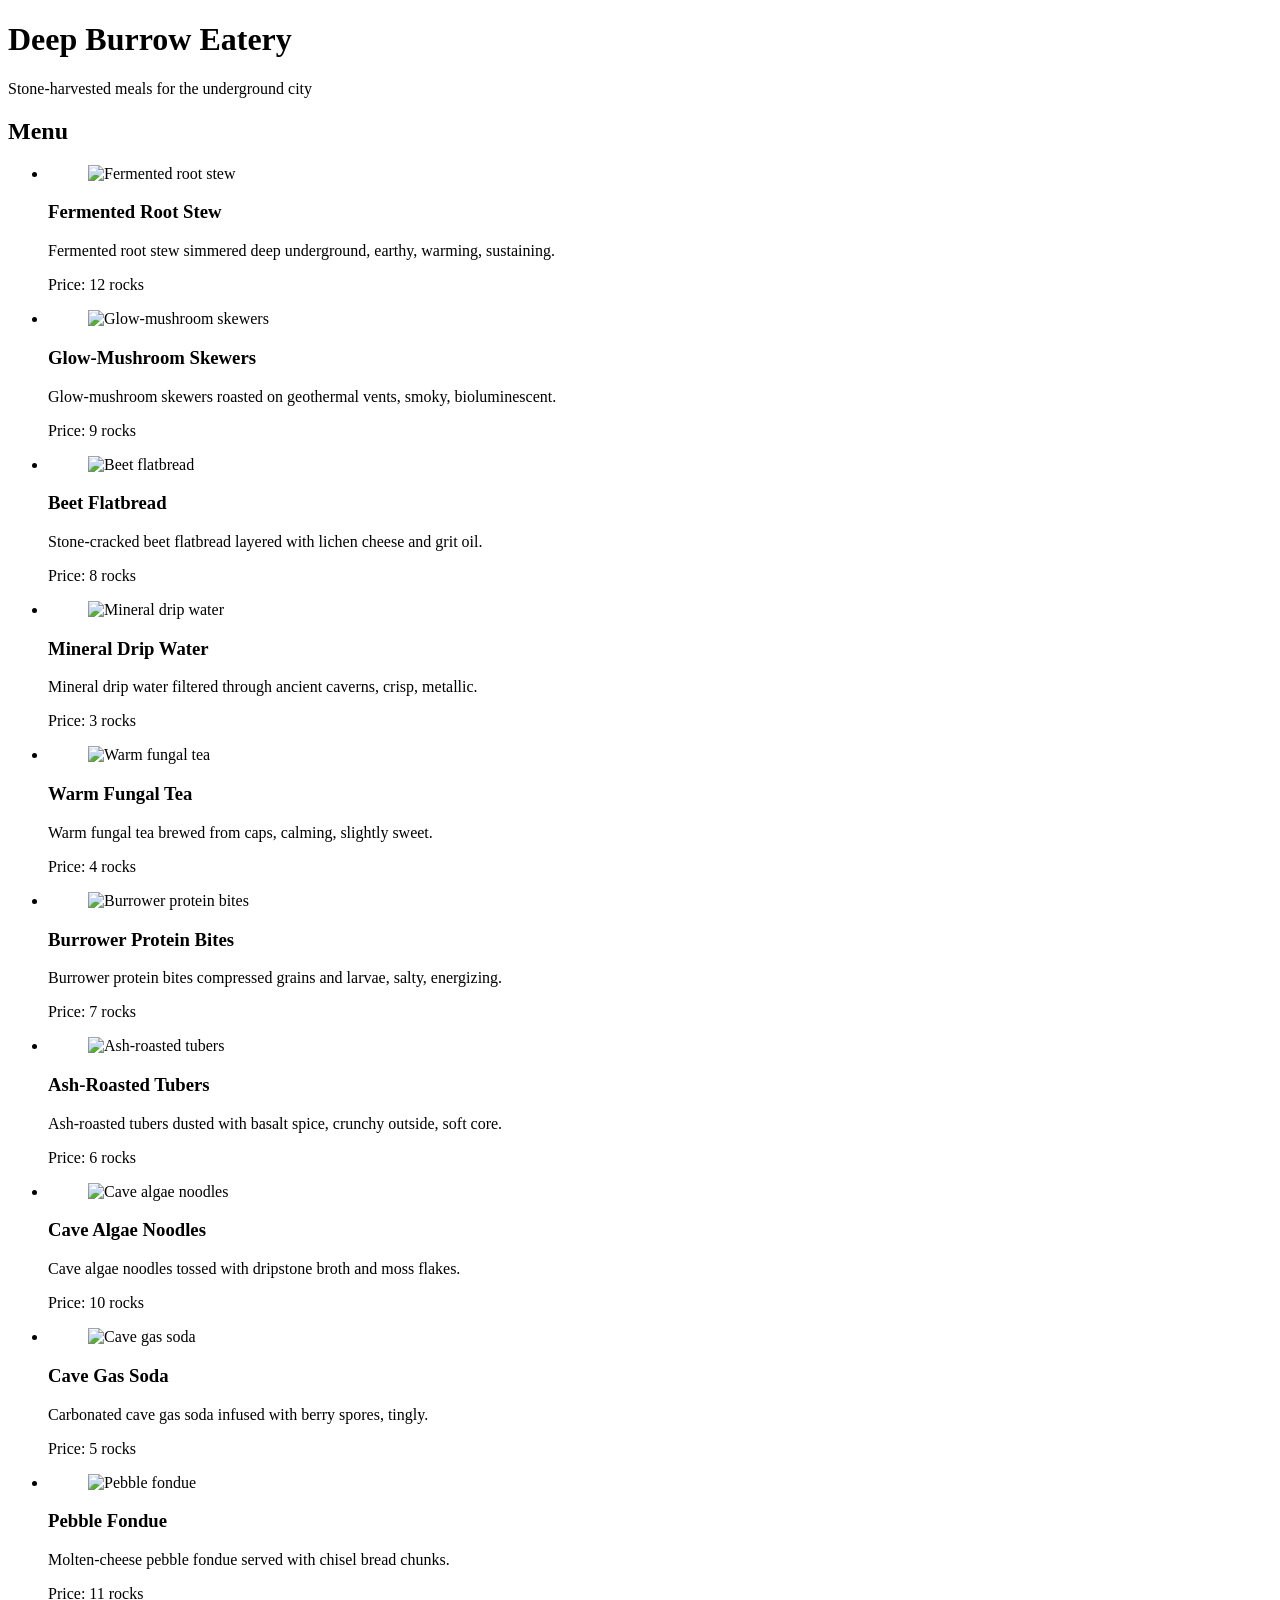
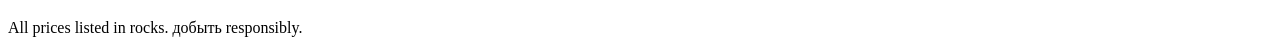
==== index.html @ cd080949 "Add initial HTML structure for menu page" ====
<!DOCTYPE html>
<html lang="en">
<head>
  <meta charset="utf-8" />
  <title>Underground Mole City Menu</title>
  <link rel="preconnect" href="https://fonts.googleapis.com">
  <link rel="preconnect" href="https://fonts.gstatic.com" crossorigin>
  <link rel="stylesheet" href="css/styles.css">
  <link href="https://fonts.googleapis.com/css2?family=Fira+Sans:ital,wght@0,100;0,200;0,300;0,400;0,500;0,600;0,700;0,800;0,900;1,100;1,200;1,300;1,400;1,500;1,600;1,700;1,800;1,900&family=Italiana&display=swap" rel="stylesheet">
</head>
<body>
  <main>
    <header>
      <h1>Deep Burrow Eatery</h1>
      <p>Stone-harvested meals for the underground city</p>
    </header>

    <section aria-labelledby="menu-heading">
      <h2 id="menu-heading">Menu</h2>

      <ul class="menu">
        <li>
          <article class="menu-item">
            <figure>
              <img src="images/root-stew.png" alt="Fermented root stew" width="300" height="300" />
            </figure>
            <div>
              <h3>Fermented Root Stew</h3>
              <p>Fermented root stew simmered deep underground, earthy, warming, sustaining.</p>
              <p>Price: <data value="12">12 rocks</data></p>
            </div>
          </article>
        </li>

        <li>
          <article class="menu-item">
            <figure>
              <img src="https://via.placeholder.com/300" alt="Glow-mushroom skewers" width="300" height="300" />
            </figure>
            <div>
              <h3>Glow-Mushroom Skewers</h3>
              <p>Glow-mushroom skewers roasted on geothermal vents, smoky, bioluminescent.</p>
              <p>Price: <data value="9">9 rocks</data></p>
            </div>
          </article>
        </li>

        <li>
          <article class="menu-item">
            <figure>
              <img src="https://via.placeholder.com/300" alt="Beet flatbread" width="300" height="300" />
            </figure>
            <div>
              <h3>Beet Flatbread</h3>
              <p>Stone-cracked beet flatbread layered with lichen cheese and grit oil.</p>
              <p>Price: <data value="8">8 rocks</data></p>
            </div>
          </article>
        </li>

        <li>
          <article class="menu-item">
            <figure>
              <img src="https://via.placeholder.com/300" alt="Mineral drip water" width="300" height="300" />
            </figure>
            <div>
              <h3>Mineral Drip Water</h3>
              <p>Mineral drip water filtered through ancient caverns, crisp, metallic.</p>
              <p>Price: <data value="3">3 rocks</data></p>
            </div>
          </article>
        </li>

        <li>
          <article class="menu-item">
            <figure>
              <img src="https://via.placeholder.com/300" alt="Warm fungal tea" width="300" height="300" />
            </figure>
            <div>
              <h3>Warm Fungal Tea</h3>
              <p>Warm fungal tea brewed from caps, calming, slightly sweet.</p>
              <p>Price: <data value="4">4 rocks</data></p>
            </div>
          </article>
        </li>

        <li>
          <article class="menu-item">
            <figure>
              <img src="https://via.placeholder.com/300" alt="Burrower protein bites" width="300" height="300" />
            </figure>
            <div>
              <h3>Burrower Protein Bites</h3>
              <p>Burrower protein bites compressed grains and larvae, salty, energizing.</p>
              <p>Price: <data value="7">7 rocks</data></p>
            </div>
          </article>
        </li>

        <li>
          <article class="menu-item">
            <figure>
              <img src="https://via.placeholder.com/300" alt="Ash-roasted tubers" width="300" height="300" />
            </figure>
            <div>
              <h3>Ash-Roasted Tubers</h3>
              <p>Ash-roasted tubers dusted with basalt spice, crunchy outside, soft core.</p>
              <p>Price: <data value="6">6 rocks</data></p>
            </div>
          </article>
        </li>

        <li>
          <article class="menu-item">
            <figure>
              <img src="https://via.placeholder.com/300" alt="Cave algae noodles" width="300" height="300" />
            </figure>
            <div>
              <h3>Cave Algae Noodles</h3>
              <p>Cave algae noodles tossed with dripstone broth and moss flakes.</p>
              <p>Price: <data value="10">10 rocks</data></p>
            </div>
          </article>
        </li>

        <li>
          <article class="menu-item">
            <figure>
              <img src="https://via.placeholder.com/300" alt="Cave gas soda" width="300" height="300" />
            </figure>
            <div>
              <h3>Cave Gas Soda</h3>
              <p>Carbonated cave gas soda infused with berry spores, tingly.</p>
              <p>Price: <data value="5">5 rocks</data></p>
            </div>
          </article>
        </li>

        <li>
          <article class="menu-item">
            <figure>
              <img src="https://via.placeholder.com/300" alt="Pebble fondue" width="300" height="300" />
            </figure>
            <div>
              <h3>Pebble Fondue</h3>
              <p>Molten-cheese pebble fondue served with chisel bread chunks.</p>
              <p>Price: <data value="11">11 rocks</data></p>
            </div>
          </article>
        </li>
      </ul>
    </section>

    <footer>
      <p>All prices listed in rocks. добыть responsibly.</p>
    </footer>
  </main>
</body>
</html>
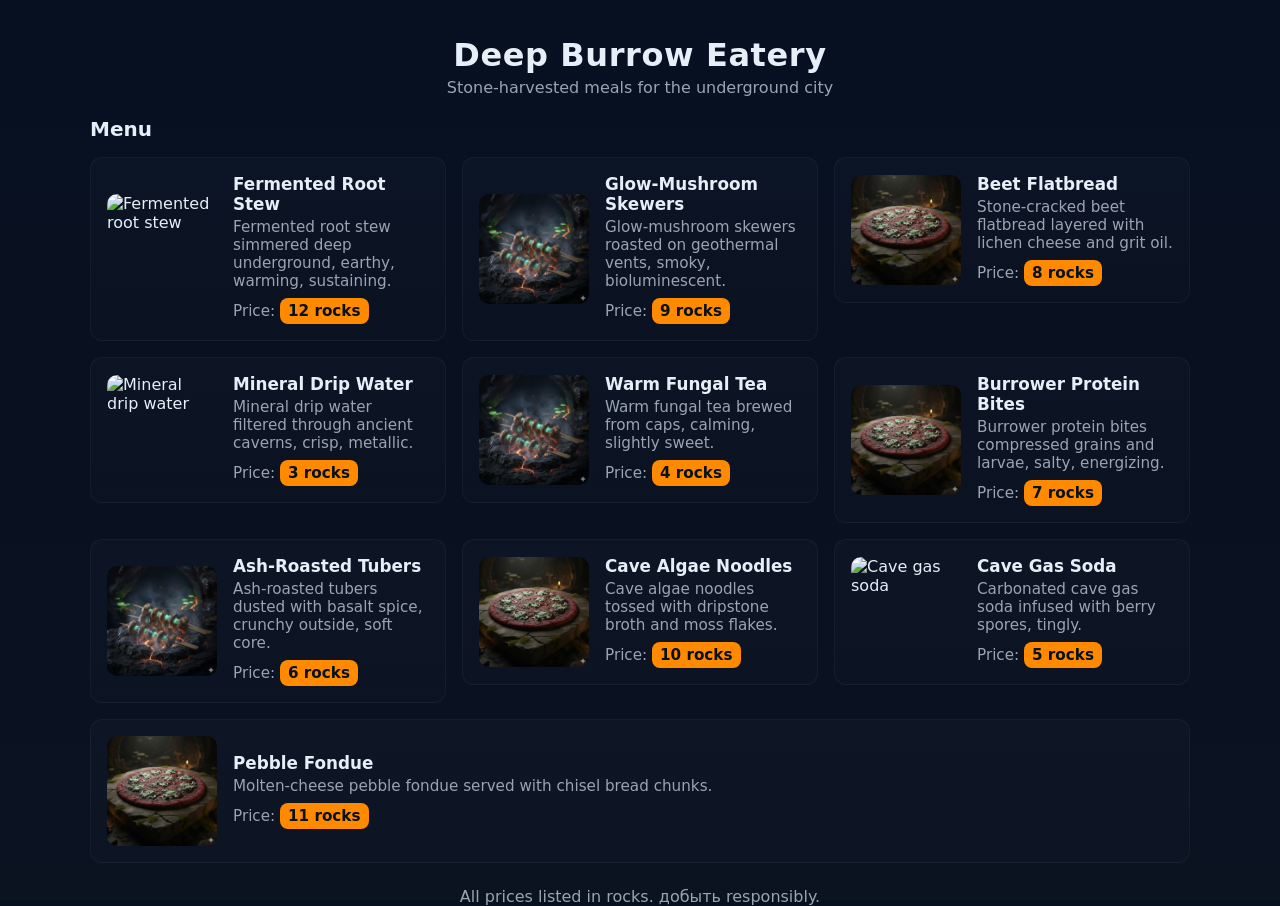
==== commit c7608207: "fix images" ====
--- a/index.html
+++ b/index.html
@@ -22,7 +22,7 @@
         <li>
           <article class="menu-item">
             <figure>
-              <img src="images/root-stew.png" alt="Fermented root stew" width="300" height="300" />
+              <img src="img/stew.png" alt="Fermented root stew" width="300" height="300" />
             </figure>
             <div>
               <h3>Fermented Root Stew</h3>
@@ -35,7 +35,7 @@
         <li>
           <article class="menu-item">
             <figure>
-              <img src="https://via.placeholder.com/300" alt="Glow-mushroom skewers" width="300" height="300" />
+              <img src="img/skwers.jpg" alt="Glow-mushroom skewers" width="300" height="300" />
             </figure>
             <div>
               <h3>Glow-Mushroom Skewers</h3>
@@ -48,7 +48,7 @@
         <li>
           <article class="menu-item">
             <figure>
-              <img src="https://via.placeholder.com/300" alt="Beet flatbread" width="300" height="300" />
+              <img src="img/pizza-glowing.jpg" alt="Beet flatbread" width="300" height="300" />
             </figure>
             <div>
               <h3>Beet Flatbread</h3>
@@ -61,7 +61,7 @@
         <li>
           <article class="menu-item">
             <figure>
-              <img src="https://via.placeholder.com/300" alt="Mineral drip water" width="300" height="300" />
+              <img src="img/stew.png" alt="Mineral drip water" width="300" height="300" />
             </figure>
             <div>
               <h3>Mineral Drip Water</h3>
@@ -74,7 +74,7 @@
         <li>
           <article class="menu-item">
             <figure>
-              <img src="https://via.placeholder.com/300" alt="Warm fungal tea" width="300" height="300" />
+              <img src="img/skwers.jpg" alt="Warm fungal tea" width="300" height="300" />
             </figure>
             <div>
               <h3>Warm Fungal Tea</h3>
@@ -87,7 +87,7 @@
         <li>
           <article class="menu-item">
             <figure>
-              <img src="https://via.placeholder.com/300" alt="Burrower protein bites" width="300" height="300" />
+              <img src="img/pizza-glowing.jpg" alt="Burrower protein bites" width="300" height="300" />
             </figure>
             <div>
               <h3>Burrower Protein Bites</h3>
@@ -100,7 +100,7 @@
         <li>
           <article class="menu-item">
             <figure>
-              <img src="https://via.placeholder.com/300" alt="Ash-roasted tubers" width="300" height="300" />
+              <img src="img/skwers.jpg" alt="Ash-roasted tubers" width="300" height="300" />
             </figure>
             <div>
               <h3>Ash-Roasted Tubers</h3>
@@ -113,7 +113,7 @@
         <li>
           <article class="menu-item">
             <figure>
-              <img src="https://via.placeholder.com/300" alt="Cave algae noodles" width="300" height="300" />
+              <img src="img/pizza-glowing.jpg" alt="Cave algae noodles" width="300" height="300" />
             </figure>
             <div>
               <h3>Cave Algae Noodles</h3>
@@ -126,7 +126,7 @@
         <li>
           <article class="menu-item">
             <figure>
-              <img src="https://via.placeholder.com/300" alt="Cave gas soda" width="300" height="300" />
+              <img src="img/stew.png" alt="Cave gas soda" width="300" height="300" />
             </figure>
             <div>
               <h3>Cave Gas Soda</h3>
@@ -139,7 +139,7 @@
         <li>
           <article class="menu-item">
             <figure>
-              <img src="https://via.placeholder.com/300" alt="Pebble fondue" width="300" height="300" />
+              <img src="img/pizza-glowing.jpg" alt="Pebble fondue" width="300" height="300" />
             </figure>
             <div>
               <h3>Pebble Fondue</h3>
--- a/css/styles.css
+++ b/css/styles.css
@@ -0,0 +1,92 @@
+:root{
+	--bg-1:#071021;
+	--bg-2:#0b1220;
+	--card:#07111a;
+	--accent:#ff8a00;
+	--muted:#9aa4b2;
+	--text:#e6eef8;
+}
+
+*{box-sizing:border-box}
+html,body{height:100%}
+body{
+	margin:0;
+	font-family: Inter, ui-sans-serif, system-ui, -apple-system, "Segoe UI", Roboto, "Helvetica Neue", Arial;
+	background: linear-gradient(180deg,var(--bg-1),var(--bg-2));
+	color:var(--text);
+	-webkit-font-smoothing:antialiased;
+	-moz-osx-font-smoothing:grayscale;
+	padding:2rem;
+	display:flex;
+	justify-content:center;
+}
+
+main{
+	width:100%;
+	max-width:1100px;
+}
+
+header{
+	text-align:center;
+	margin-bottom:1.25rem;
+}
+
+header h1{
+	margin:.25rem 0 .25rem 0;
+	font-size:2rem;
+	letter-spacing:0.6px;
+}
+
+header p{color:var(--muted); margin:0}
+
+h2{margin:0 0 1rem 0; font-size:1.25rem}
+
+.menu{
+	display:flex;
+	flex-wrap:wrap;
+	gap:1rem;
+	padding:0;
+	margin:0;
+	list-style:none;
+}
+
+.menu li{list-style:none; flex:1 1 calc(33.333% - 1rem); min-width:240px}
+
+.menu-item{
+	display:flex;
+	gap:1rem;
+	align-items:center;
+	background: linear-gradient(180deg, rgba(255,255,255,0.02), rgba(255,255,255,0.01));
+	border:1px solid rgba(255,255,255,0.04);
+	padding:1rem;
+	border-radius:12px;
+	transition:transform .15s ease, box-shadow .15s ease;
+}
+
+.menu-item:hover{transform:translateY(-6px); box-shadow:0 20px 40px rgba(2,6,23,0.6)}
+
+figure{margin:0; flex:0 0 110px}
+
+figure img{width:110px; height:110px; object-fit:cover; border-radius:10px; display:block}
+
+.menu-item > div h3{margin:0 0 .25rem 0; font-size:1.05rem}
+.menu-item > div p{margin:0; color:var(--muted); font-size:.95rem}
+
+.menu-item data{display:inline-block; margin-top:.5rem; background:var(--accent); color:#081018; padding:.25rem .5rem; border-radius:8px; font-weight:700}
+
+footer{margin-top:1.5rem; text-align:center; color:var(--muted)}
+
+@media (max-width:900px){
+	.menu li{flex:1 1 calc(50% - 1rem)}
+}
+
+@media (max-width:560px){
+	body{padding:1rem}
+	.menu li{flex:1 1 100%}
+	.menu-item{align-items:flex-start}
+	figure{flex:0 0 90px}
+	figure img{width:90px;height:90px}
+}
+
+/* small visual niceties */
+a{color:var(--accent)}
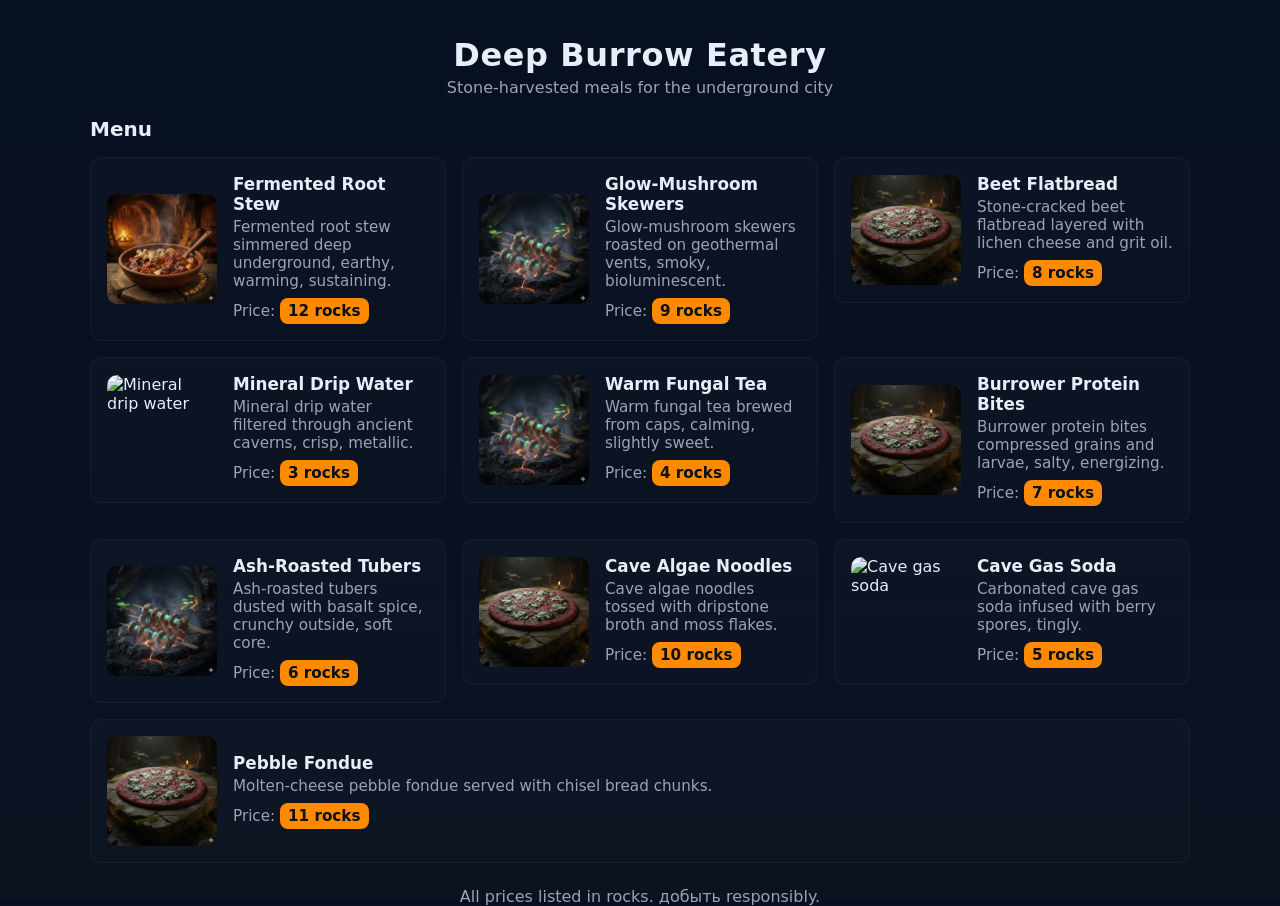
==== commit 831cf1fa: "fix image" ====
--- a/index.html
+++ b/index.html
@@ -22,7 +22,7 @@
         <li>
           <article class="menu-item">
             <figure>
-              <img src="img/stew.png" alt="Fermented root stew" width="300" height="300" />
+              <img src="img/stew.jpg" alt="Fermented root stew" width="300" height="300" />
             </figure>
             <div>
               <h3>Fermented Root Stew</h3>
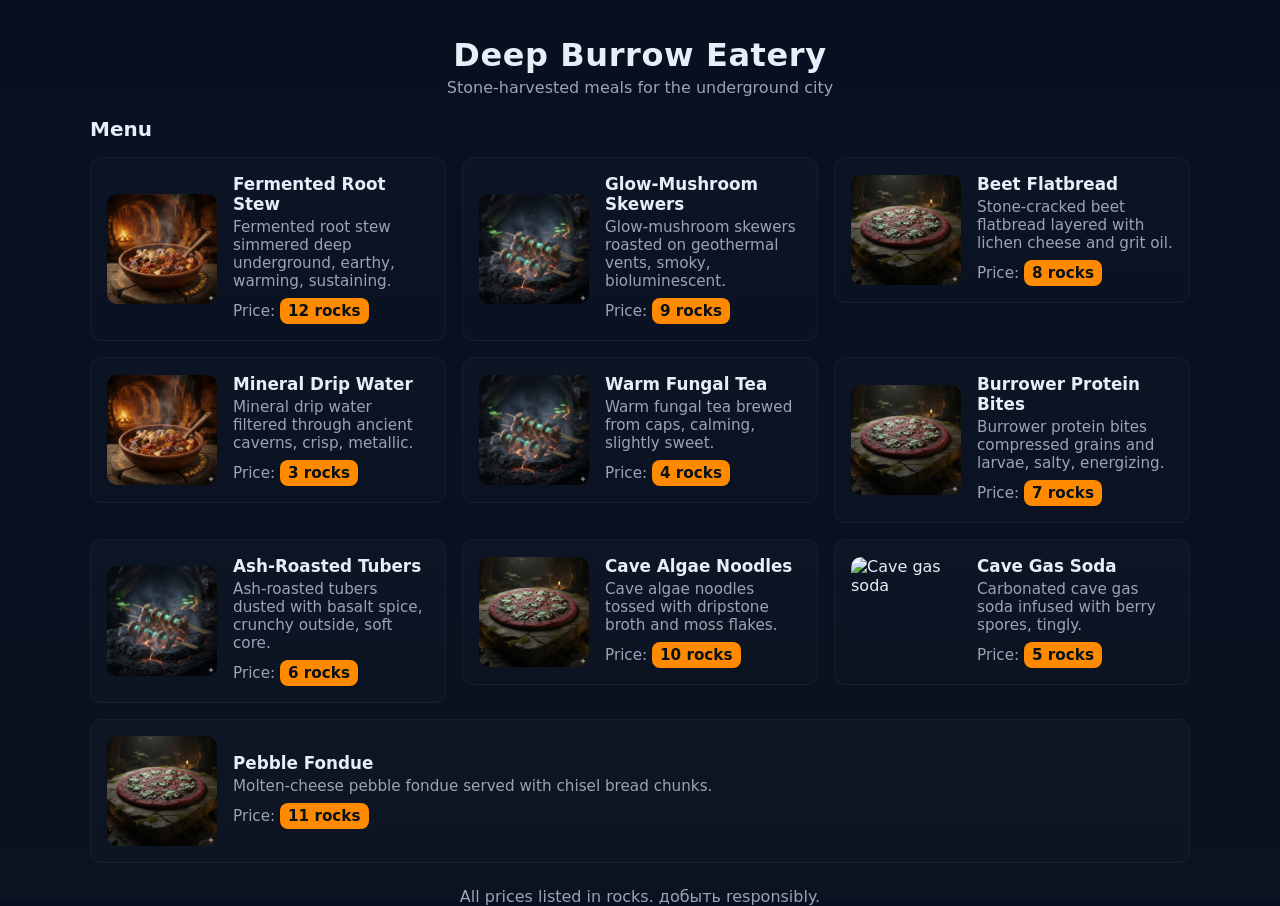
==== commit 4bc659f0: "fix image" ====
--- a/index.html
+++ b/index.html
@@ -61,7 +61,7 @@
         <li>
           <article class="menu-item">
             <figure>
-              <img src="img/stew.png" alt="Mineral drip water" width="300" height="300" />
+              <img src="img/stew.jpg" alt="Mineral drip water" width="300" height="300" />
             </figure>
             <div>
               <h3>Mineral Drip Water</h3>
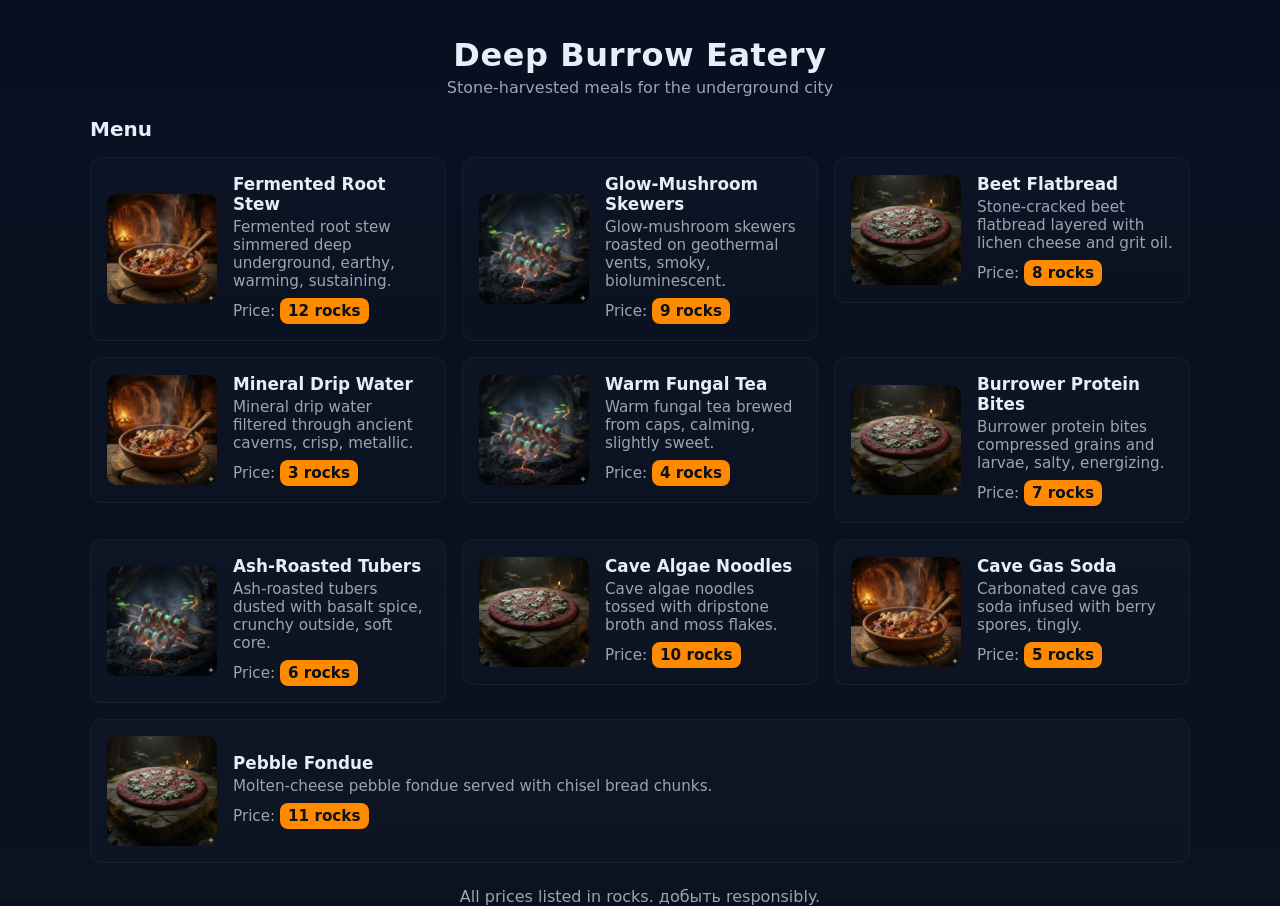
==== commit 00aac848: "fix image" ====
--- a/index.html
+++ b/index.html
@@ -126,7 +126,7 @@
         <li>
           <article class="menu-item">
             <figure>
-              <img src="img/stew.png" alt="Cave gas soda" width="300" height="300" />
+              <img src="img/stew.jpg" alt="Cave gas soda" width="300" height="300" />
             </figure>
             <div>
               <h3>Cave Gas Soda</h3>
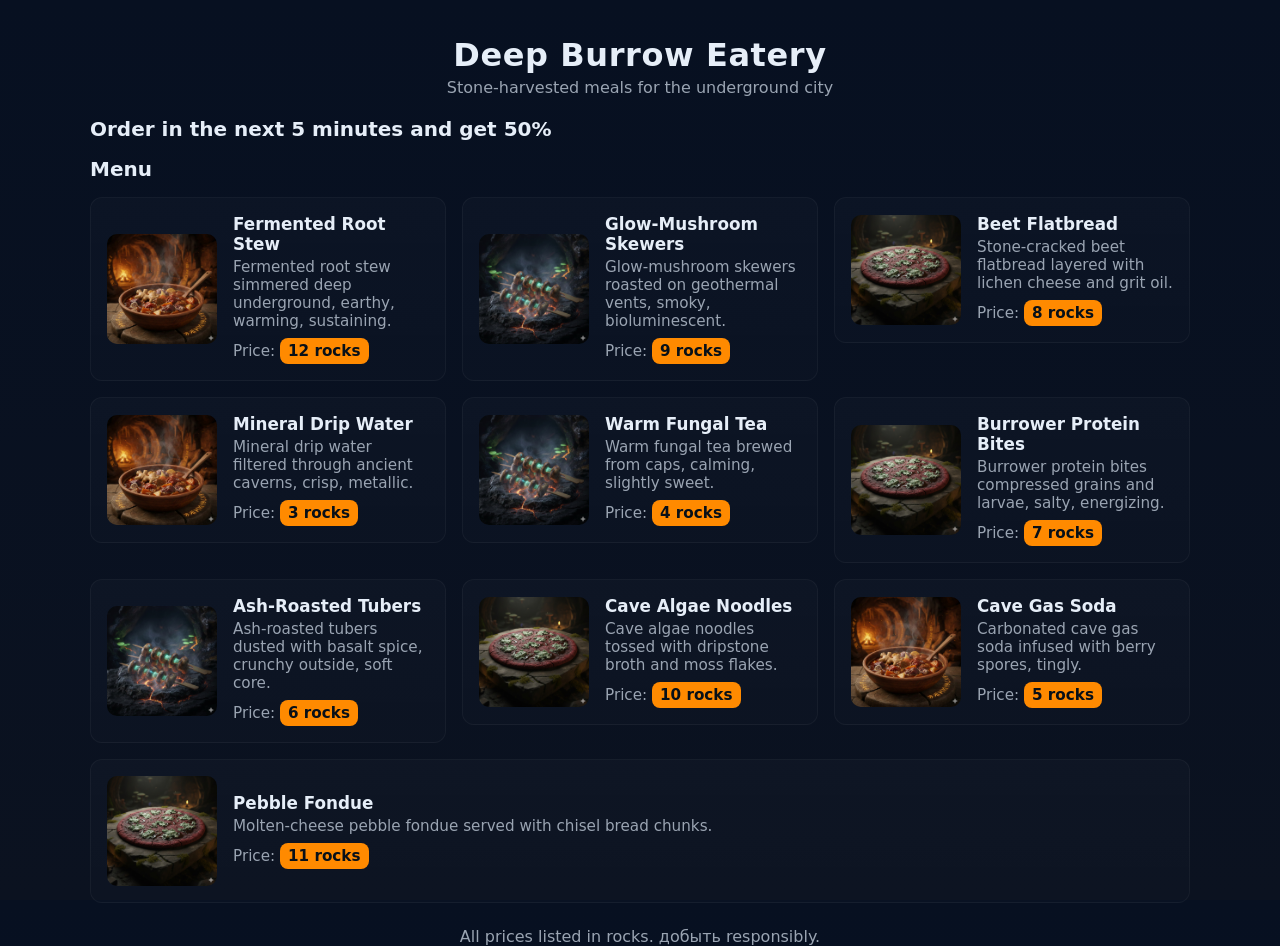
==== commit 614e3043: "add js" ====
--- a/index.html
+++ b/index.html
@@ -14,6 +14,11 @@
       <h1>Deep Burrow Eatery</h1>
       <p>Stone-harvested meals for the underground city</p>
     </header>
+
+    <section>
+      <h2>Order in the next 5 minutes and get 50%</h2>
+      <div id="promo"></div>
+    </section>
 
     <section aria-labelledby="menu-heading">
       <h2 id="menu-heading">Menu</h2>
@@ -155,5 +160,6 @@
       <p>All prices listed in rocks. добыть responsibly.</p>
     </footer>
   </main>
+  <script src="scripts/script.js"></script>
 </body>
 </html>
